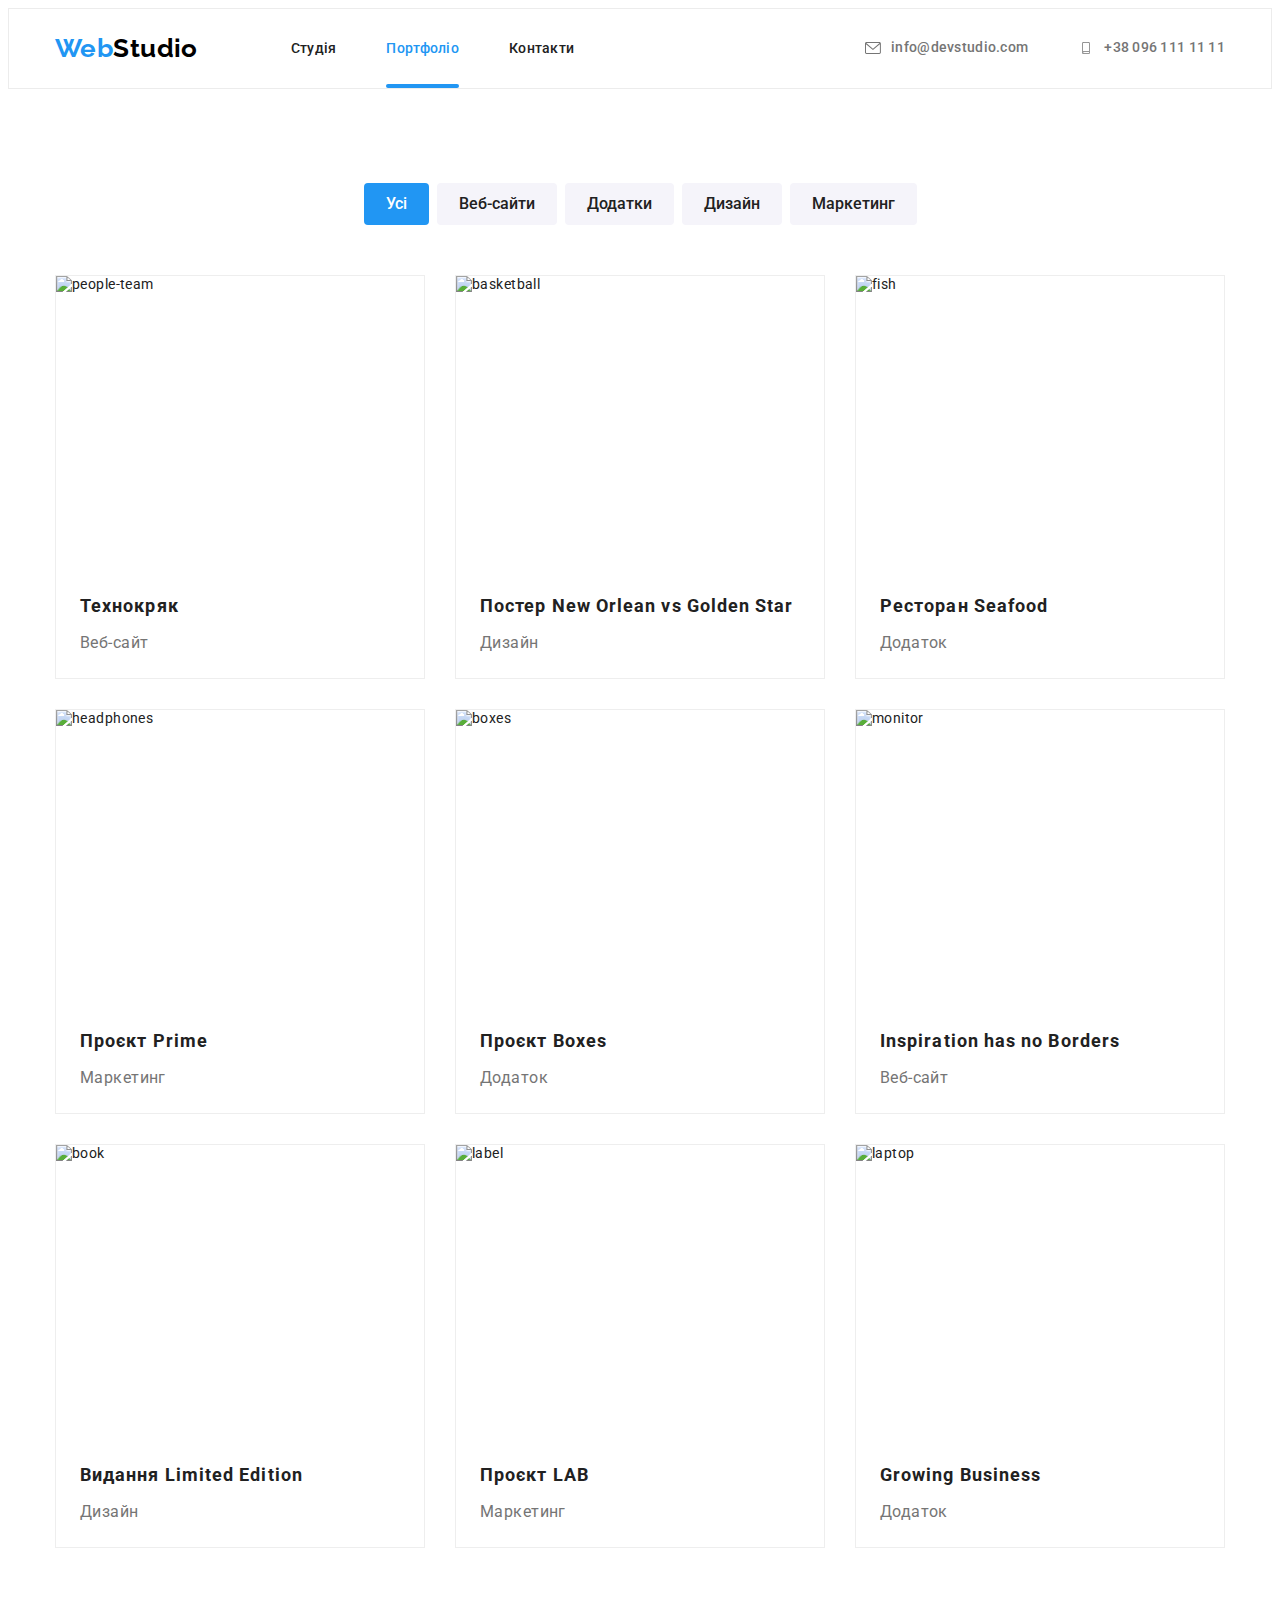
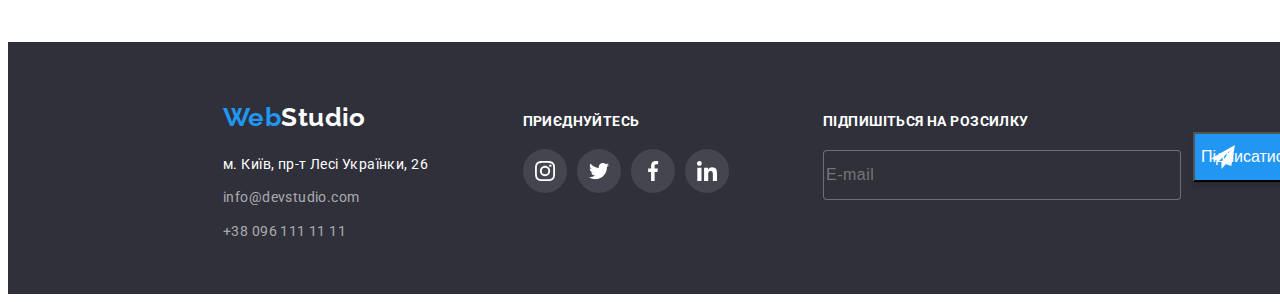
==== portfolio.html @ 195b37fa "finally" ====
<!DOCTYPE html>
<html lang="en">
  <head>
    <meta charset="UTF-8" />
    <meta http-equiv="X-UA-Compatible" content="IE=edge" />
    <meta name="viewport" content="width=device-width, initial-scale=1.0" />
    <title>Portfolio</title>
    <link rel="preconnect" href="https://fonts.googleapis.com" />
    <link rel="preconnect" href="https://fonts.gstatic.com" crossorigin />
    <link
      href="https://fonts.googleapis.com/css2?family=Montserrat:wght@400;700&family=Raleway:wght@700&family=Roboto:wght@400;500;700;900&display=swap"
      rel="stylesheet"
    />
    <link
      rel="stylesheet"
      href="https://cdnjs.cloudflare.com/ajax/libs/normalize/1.0.0/normalize.min.css"
    />
    <link rel="stylesheet" href="./styles/styles.css" />
  </head>
  <body>
    <header class="header">
      <div class="container">
        <nav class="header-nav">
          <a href="./index.html" class="logo link">Web<span class="studio">Studio</span></a>
          <ul class="header-nav-list list">
            <li class="header-nav-item">
              <a class="header-nav-link link" href="./index.html">Студія</a>
            </li>
            <li class="header-nav-item">
              <a class="header-nav-link link current" href="./portfolio.html">Портфоліо</a>
            </li>
            <li class="header-nav-item"><a class="header-nav-link link" href="">Контакти</a></li>
          </ul>
        </nav>
        <ul class="contact-list list">
          <li class="contact-item">
            <a class="contact-link link" href="mailto:info@devstudio.com"
              ><svg class="mail-icon" width="16px" height="12px">
                <use href="./images/icons.svg#mail"></use></svg
              >info@devstudio.com</a
            >
          </li>
          <li class="contact-item">
            <a class="contact-link link" href="tel:+380961111111"
              ><svg class="tel-icon" width="16px" height="12px">
                <use href="./images/icons.svg#tel"></use></svg
              >+38 096 111 11 11</a
            >
          </li>
        </ul>
      </div>
    </header>
    <!--Main-->
    <main>
      <section class="section">
        <div class="container">
          <h1 class="visually-hidden">Our works</h1>
          <ul class="filter-btn-list list">
            <li class="filter-btn-item">
              <button type="button" class="button-portfolio active">Усі</button>
            </li>
            <li class="filter-btn-item">
              <button type="button" class="button-portfolio">Веб-сайти</button>
            </li>
            <li class="filter-btn-item">
              <button type="button" class="button-portfolio">Додатки</button>
            </li>
            <li class="filter-btn-item">
              <button type="button" class="button-portfolio">Дизайн</button>
            </li>
            <li class="filter-btn-item">
              <button type="button" class="button-portfolio">Маркетинг</button>
            </li>
          </ul>

          <ul class="project-list list">
            <li class="project-item">
              <a class="portfolio-card-link link" href="">
                <div class="overlay">
                  <img
                    src="./images/portfolio/our-people.jpg"
                    alt="people-team"
                    width="370"
                    height="294"
                  />
                  <p class="overlay-text">
                    Ресурс пропонує комплексні пропозиції з різним рівнем функціоналу та сервісів.
                    Все це дозволить відвідувачу отримати вичерпні відомості про компанію чи
                    приватну особу.
                  </p>
                </div>
                <div class="project-wrapper">
                  <h3 class="portfolio-title">Технокряк</h3>
                  <p class="portfolio-text">Веб-сайт</p>
                </div>
              </a>
            </li>
            <li class="project-item">
              <a class="portfolio-card-link link" href="">
                <div class="overlay">
                  <img
                    src="./images/portfolio/golden-star.jpg"
                    alt="basketball"
                    width="370"
                    height="294"
                  />
                  <p class="overlay-text">
                    Ресурс пропонує комплексні пропозиції з різним рівнем функціоналу та сервісів.
                    Все це дозволить відвідувачу отримати вичерпні відомості про компанію чи
                    приватну особу.
                  </p>
                </div>
                <div class="project-wrapper">
                  <h3 class="portfolio-title">Постер New Orlean vs Golden Star</h3>
                  <p class="portfolio-text">Дизайн</p>
                </div></a
              >
            </li>
            <li class="project-item">
              <a class="portfolio-card-link link" href="">
                <div class="overlay">
                  <img src="./images/portfolio/sea-food.jpg" alt="fish" width="370" height="294" />
                  <p class="overlay-text">
                    Ресурс пропонує комплексні пропозиції з різним рівнем функціоналу та сервісів.
                    Все це дозволить відвідувачу отримати вичерпні відомості про компанію чи
                    приватну особу.
                  </p>
                </div>
                <div class="project-wrapper">
                  <h3 class="portfolio-title">Ресторан Seafood</h3>
                  <p class="portfolio-text">Додаток</p>
                </div></a
              >
            </li>
            <li class="project-item">
              <a class="portfolio-card-link link" href="">
                <div class="overlay">
                  <img
                    src="./images/portfolio/prime.jpg"
                    alt="headphones"
                    width="370"
                    height="294"
                  />
                  <p class="overlay-text">
                    Ресурс пропонує комплексні пропозиції з різним рівнем функціоналу та сервісів.
                    Все це дозволить відвідувачу отримати вичерпні відомості про компанію чи
                    приватну особу.
                  </p>
                </div>
                <div class="project-wrapper">
                  <h3 class="portfolio-title">Проєкт Prime</h3>
                  <p class="portfolio-text">Маркетинг</p>
                </div></a
              >
            </li>
            <li class="project-item">
              <a class="portfolio-card-link link" href="">
                <div class="overlay">
                  <img src="./images/portfolio/boxes.jpg" alt="boxes" width="370" height="294" />
                  <p class="overlay-text">
                    Ресурс пропонує комплексні пропозиції з різним рівнем функціоналу та сервісів.
                    Все це дозволить відвідувачу отримати вичерпні відомості про компанію чи
                    приватну особу.
                  </p>
                </div>
                <div class="project-wrapper">
                  <h3 class="portfolio-title">Проєкт Boxes</h3>
                  <p class="portfolio-text">Додаток</p>
                </div></a
              >
            </li>
            <li class="project-item">
              <a class="portfolio-card-link link" href="">
                <div class="overlay">
                  <img
                    src="./images/portfolio/inspiration.jpg"
                    alt="monitor"
                    width="370"
                    height="294"
                  />
                  <p class="overlay-text">
                    Ресурс пропонує комплексні пропозиції з різним рівнем функціоналу та сервісів.
                    Все це дозволить відвідувачу отримати вичерпні відомості про компанію чи
                    приватну особу.
                  </p>
                </div>
                <div class="project-wrapper">
                  <h3 class="portfolio-title">Inspiration has no Borders</h3>
                  <p class="portfolio-text">Веб-сайт</p>
                </div></a
              >
            </li>
            <li class="project-item">
              <a class="portfolio-card-link link" href="">
                <div class="overlay">
                  <img src="./images/portfolio/limited.jpg" alt="book" width="370" height="294" />
                  <p class="overlay-text">
                    Ресурс пропонує комплексні пропозиції з різним рівнем функціоналу та сервісів.
                    Все це дозволить відвідувачу отримати вичерпні відомості про компанію чи
                    приватну особу.
                  </p>
                </div>
                <div class="project-wrapper">
                  <h3 class="portfolio-title">Видання Limited Edition</h3>
                  <p class="portfolio-text">Дизайн</p>
                </div></a
              >
            </li>
            <li class="project-item">
              <a class="portfolio-card-link link" href="">
                <div class="overlay">
                  <img src="./images/portfolio/lab.jpg" alt="label" width="370" height="294" />
                  <p class="overlay-text">
                    Ресурс пропонує комплексні пропозиції з різним рівнем функціоналу та сервісів.
                    Все це дозволить відвідувачу отримати вичерпні відомості про компанію чи
                    приватну особу.
                  </p>
                </div>
                <div class="project-wrapper">
                  <h3 class="portfolio-title">Проєкт LAB</h3>
                  <p class="portfolio-text">Маркетинг</p>
                </div></a
              >
            </li>
            <li class="project-item">
              <a class="portfolio-card-link link" href="">
                <div class="overlay">
                  <img
                    src="./images/portfolio/business.jpg"
                    alt="laptop"
                    width="370"
                    height="294"
                  />
                  <p class="overlay-text">
                    Ресурс пропонує комплексні пропозиції з різним рівнем функціоналу та сервісів.
                    Все це дозволить відвідувачу отримати вичерпні відомості про компанію чи
                    приватну особу.
                  </p>
                </div>
                <div class="project-wrapper">
                  <h3 class="portfolio-title">Growing Business</h3>
                  <p class="portfolio-text">Додаток</p>
                </div></a
              >
            </li>
          </ul>
        </div>
      </section>
    </main>
    <!--Footer-->
    <footer class="footer">
      <div class="container">
        <div>
          <a href="./index.html" class="logo">Web<span class="studio-footer">Studio</span></a>
          <address class="address">
            <ul class="address-list list">
              <li class="address-item">
                <a class="maps" href="">м. Київ, пр-т Лесі Українки, 26</a>
              </li>
              <li class="address-item">
                <a class="mail-footer" href="mailto:info@devstudio.com">info@devstudio.com</a>
              </li>
              <li class="address-item">
                <a class="tel-footer" href="tel:+380961111111">+38 096 111 11 11</a>
              </li>
            </ul>
          </address>
        </div>
        <div class="social-network-box">
          <h3 class="footer-title">приєднуйтесь</h3>
          <ul class="list social-network-list-footer">
            <li class="social-network-items">
              <a
                class="social-network-link link"
                href=""
                target="_blank"
                rel="noopener noreferrer"
                aria-label="instagram"
                ><svg class="social-icon" width="20px" height="20px">
                  <use href="./images/icons.svg#instagram"></use></svg
              ></a>
            </li>
            <li class="social-network-items">
              <a
                class="social-network-link link"
                href=""
                target="_blank"
                rel="noopener noreferrer"
                aria-label="twitter"
                ><svg class="social-icon" width="20px" height="20px">
                  <use href="./images/icons.svg#twitter"></use></svg
              ></a>
            </li>
            <li class="social-network-items">
              <a
                class="social-network-link link"
                href=""
                target="_blank"
                rel="noopener noreferrer"
                aria-label="facebook"
                ><svg class="social-icon" width="20px" height="20px">
                  <use href="./images/icons.svg#facebook"></use></svg
              ></a>
            </li>
            <li class="social-network-items">
              <a
                class="social-network-link link"
                href=""
                target="_blank"
                rel="noopener noreferrer"
                aria-label="linkedin"
                ><svg class="social-icon" width="20px" height="20px">
                  <use href="./images/icons.svg#linkedin"></use></svg
              ></a>
            </li>
          </ul>
        </div>
        <div >
          <form class="send-mail" name="signup-form" autocomplete="on" novalidate>
           
            <label>  
              <p class="sign-text">Підпишіться на розсилку</p>
            <input class="label-footer-mail" type="text" name="mail" placeholder="E-mail" />
            
          </label>
      
        <button class="button-signup" type="submit">Підписатися <svg class="telegram-icon" width="24px" height="24px">
            <use href="./images/icons.svg#telegram"></use></svg>
        </button>
      </form>
      </div>
      </div>



    </footer>
  </body>
</html>
---- styles/styles.css ----
:root {
  --primary-text-color: #212121;
  --title-text-color: #212121;
  --undertitle-text-color: #757575;
  --nav-text-color: #2196f3;
  --primary-backgroundcolor: #ffffff;
  --secondary-backgroundcolor: #f5f4fa;
  --button-color: #2196f3;
  --logo-color: #000000;
  --hero-text-color: #ffffff;
  --hero-background-color: #2f303a;
  --picture-background-color: #eeeeee;
  --hero-overlay-color: rgba(47, 48, 58, 0.4);
  --hero-background-color: #c4c4c4;
  --footer-color: #2f303a;
  --icon-footer-background: rgba(255, 255, 255, 0.1);
}
body {
  background-color: var(--primary-backgroundcolor);
  color: var(--primary-text-color);
  font-family: 'Roboto', sans-serif;
  font-size: 14px;
  letter-spacing: 0.03em;
}

/* reset */
html {
  box-sizing: border-box;
}
*,
*::after,
*::before {
  box-sizing: inherit;
}
/* Стили для обнуления верхних отступов у элементов */
h1,
h2,
h3,
h4,
h5,
h6,
p {
  margin: 0;
}
/* Класс для обнуления базовых свойств у списков (ul) */
.list {
  list-style: none;
  padding-left: 0;
  margin: 0;
}
/* Класс для обнуления базовых свойств у ссылок */
.link {
  text-decoration: none;
  color: inherit;
}
/* Свойства для корректного отображения картинок */
img {
  display: block;
  max-width: 100%;
  height: auto;
}
/* Свойства для обнуления курсива у address */

address {
  font-style: normal;
}

/* utils */
.container {
  width: 1200px;
  padding: 0 15px;
  margin: 0 auto;
}

.visually-hidden {
  position: absolute;
  width: 1px;
  height: 1px;
  margin: -1px;
  border: 0;
  padding: 0;

  white-space: nowrap;
  clip-path: inset(100%);
  clip: rect(0 0 0 0);
  overflow: hidden;
}

.section-title {
  font-size: 36px;
  line-height: 1.17;
  text-align: center;
  margin-bottom: 50px;
}

.section {
  padding-top: 94px;
  padding-bottom: 94px;
}

/* header */
.header {
  border: 1px solid #ececec;
  padding-top: 24px;
  padding-bottom: 24px;
}

.header .container {
  display: flex;
  align-items: center;
}
.logo {
  color: var(--nav-text-color);
  font-family: 'Raleway', sans-serif;
  font-weight: 700;
  font-size: 26px;
  line-height: 1.19;
  text-decoration: none;
  margin-right: 93px;
}
.studio {
  color: var(--logo-color);
}

/* site-nav */

.header-nav {
  display: flex;
  align-items: center;
  margin-right: auto;
}
.header-nav-list {
  display: flex;
  gap: 50px;
  align-items: center;
}

.header-nav-item {
  position: relative;
}

.header-nav-link {
  color: var(--primary-text-color);
  font-weight: 500;
  line-height: 1.14;
  letter-spacing: 0.02em;
  text-decoration: none;
  transition-property: color;
  transition-duration: 250ms;
  transition-timing-function: cubic-bezier(0.4, 0, 0.2, 1);
  position: relative;
  padding-top: 32px;
  padding-bottom: 32px;
}

.header-nav-link.current::after {
  width: 100%;
  height: 4px;
  background-color: var(--button-color);
  border-radius: 2px;
  position: absolute;
  content: '';
  bottom: 0;
  left: 0;
}

.current {
  color: var(--nav-text-color);
}

.header-nav-link:hover,
.header-nav-link:focus,
.contact-link:hover,
.contact-link:focus {
  color: var(--nav-text-color);
}
.mail-icon {
  fill: currentColor;
  margin-right: 10px;
}

.tel-icon {
  fill: currentColor;
  margin-right: 10px;
}

.underhero-icon {
  display: flex;
  align-items: center;
  justify-content: center;
  background-color: var(--secondary-backgroundcolor);
  min-height: 120px;
  margin-bottom: 30px;
}

.contact-link {
  color: var(--undertitle-text-color);
  font-weight: 500;
  line-height: 1.14;
  letter-spacing: 0.02em;
  text-decoration: none;
  display: flex;
  align-items: center;
  transition-property: color;
  transition-duration: 250ms;
  transition-timing-function: cubic-bezier(0.4, 0, 0.2, 1);
}

.contact-list {
  display: flex;
  align-items: center;
  gap: 50px;
}

/* Main */
.hero {
  background-color: var(--hero-background-color);
  padding-top: 200px;
  padding-bottom: 200px;
  text-align: center;
  background-image: linear-gradient(to right, var(--hero-overlay-color), var(--hero-overlay-color)),
    url(../images/background-hero.jpg);
  background-repeat: no-repeat;
  background-size: cover;
  background-position: center;
  width: 1600px;
  height: 600px;
  margin-left: auto;
  margin-right: auto;
}
.hero-title {
  width: 696px;
  margin-right: auto;
  margin-left: auto;
  margin-bottom: 30px;
  color: var(--hero-text-color);
  font-weight: 900;
  font-size: 44px;
  line-height: 1.36;
  text-align: center;
  letter-spacing: 0.06em;
  text-transform: uppercase;
}

.button {
  cursor: pointer;
  color: var(--hero-text-color);
  background-color: var(--button-color);
  font-family: 'Roboto';
  font-weight: 700;
  font-size: 16px;
  line-height: 1.88;
  letter-spacing: 0.06em;
  padding: 10px 32px;
  border-radius: 4px;
  border: none;
}

.backdrop {
  width: 100%;
  height: 100%;
  background-color: rgba(0, 0, 0, 0.2);
  position: fixed;
  left: 0;
  top: 0;
  opacity: 1;
  visibility: visible;
  z-index: 10;
  transition-property: opacity, visibility;
  transition-duration: 250ms;
  transition-timing-function: cubic-bezier(0.4, 0, 0.2, 1);
}

.is-hidden.backdrop {
  opacity: 0;
  visibility: hidden;
  pointer-events: none;
}

.modal {
  width: 528px;
  height: 581px;
  background-color: #ffffff;
  box-shadow: 0px 1px 3px rgba(0, 0, 0, 0.12), 0px 1px 1px rgba(0, 0, 0, 0.14),
    0px 2px 1px rgba(0, 0, 0, 0.2);
  border-radius: 4px;
  position: absolute;
  top: 50%;
  left: 50%;
  transform: translate(-50%, -50%);
}

.close-btn {
  fill: currentColor;
  width: 30px;
  height: 30px;
  border-radius: 50%;
  background-color: #ffffff;
  border: 1px solid rgba(0, 0, 0, 0.1);
  display: flex;
  align-items: center;
  justify-content: center;
  position: absolute;
  right: 8px;
  top: 8px;
}

/* <!--Form> */

.register-form-title {
  display: block;
font-weight: 700;
font-size: 20px;
line-height: 1.15x;
text-align: center;
letter-spacing: 0.03em;
color: var(--title-text-color);
padding-top: 40px;
padding-right: 39px;
margin-bottom: 12px;
padding-left: 41px;
}

.register-form-group {
margin-bottom: 20px;
}

.register-form-field {
  display: block;
  margin-bottom: 10px;
  position: relative;
}

.register-form-agreement {
  display: flex;
  align-items: center;
  justify-content: center;
  margin-bottom: 30px;
  gap: 7px;
}

.icon-checked {
  opacity: 0;
  fill: var(--hero-text-color);
  transition: opacity;
  transition-duration: 250ms;
  transition-timing-function: cubic-bezier(0.4, 0, 0.2, 1);

}

.register-form-checkbox:checked + .register-form-icons .icon-checked {
opacity: 1;
}

.icon-unchecked {
  opacity: 1;
  transition: opacity;
  transition-duration: 250ms;
  transition-timing-function: cubic-bezier(0.4, 0, 0.2, 1);
}

.register-form-checkbox:checked + .register-form-icons .icon-unchecked {
  opacity: 0;
  }

.register-form-label {
  font-size: 12px;
  line-height: 1.17;
   letter-spacing: 0.01em;
  color: var(--undertitle-text-color);
  display: block;
  margin-bottom: 4px;
  position: absolute;
  }

.register-form-input {
  width: 448px;
  height: 40px;
  border: 1px solid rgba(33, 33, 33, 0.2);
  border-radius: 4px;
  padding-left: 42px;
  padding-right: 42px;
  outline: transparent;
  transition: border;
  transition-duration: 250ms;
  transition-timing-function: cubic-bezier(0.4, 0, 0.2, 1);
}

.register-form-icon {
  position: absolute;
    left: 55px;
  bottom: 11px;
  transition: fill;
  transition-duration: 250ms;
  transition-timing-function: cubic-bezier(0.4, 0, 0.2, 1);

}

.register-form-input:focus + .register-form-icon {
  fill: var(--nav-text-color);
}

.register-form-input:focus {
  border-color: var(--nav-text-color);
}



  .register-form-btn {
  display: block;
  margin: 0 auto;
  width: 200px;
height: 50px;
background: var(--nav-text-color);
box-shadow: 0px 4px 4px rgba(0, 0, 0, 0.15);
border-radius: 4px;
border: none;
color:var(--primary-backgroundcolor);
font-size: 16px;
font-weight: 700;
line-height: 1.88;
letter-spacing: 0.06em;

}

textarea {
  width: 448px;
  height: 120px;
 
}

.register-form-message {
  border: 1px solid rgba(33, 33, 33, 0.2);
border-radius: 4px;
outline: transparent;
resize: none;  
padding: 16px 12px;
  transition: border-color;
  transition-duration: 250ms;
  transition-timing-function: cubic-bezier(0.4, 0, 0.2, 1);
}

.register-form-message:focus {
  border-color: var(--nav-text-color);
}


/* portfolio */

.project-list {
  display: flex;
  flex-wrap: wrap;
  gap: 30px;
}

.portfolio-card-link {
  display: block;
  transition-property: box-shadow;
  transition-duration: 250ms;
  transition-timing-function: cubic-bezier(0.4, 0, 0.2, 1);
  box-shadow: 0px 1px 1px transparent, 1px 4px 6px transparent;
}
.portfolio-card-link:hover,
.portfolio-card-link:focus {
  box-shadow: 0px 1px 1px rgba(0, 0, 0, 0.12), 0px 4px 4px rgba(0, 0, 0, 0.06),
    1px 4px 6px rgba(0, 0, 0, 0.16);
}

.overlay {
  position: relative;
  overflow: hidden;
}

.overlay-text {
  position: absolute;
  top: 0;
  left: 0;
  padding: 63px 24px;
  font-size: 18px;
  line-height: 1.56;
  transform: translateY(100%);
  background: rgba(33, 150, 243, 0.9);
  transition-property: transform;
  transition-duration: 250ms;
  transition-timing-function: cubic-bezier(0.4, 0, 0.2, 1);
}

.portfolio-card-link:hover .overlay-text,
.portfolio-card-link:focus .overlay-text {
  transform: translateY(0);
  color: var(--hero-text-color);
}

.project-item {
  border: 1px solid #eeeeee;
  width: calc((100% - 60px) / 3);
}

.project-wrapper {
  padding: 20px 24px;
}
.button-portfolio {
  cursor: pointer;
  color: var(--primary-text-color);
  background-color: var(--secondary-backgroundcolor);
  font-family: 'Roboto';
  font-weight: 500;
  font-size: 16px;
  line-height: 1.88;
  text-align: center;
  border: none;
  padding: 6px 22px;
  border-radius: 4px;
  box-shadow: 0px 3px 1px transparent, 0px 1px 2px transparent, 0px 2px 2px transparent;
  transition-property: background-color, color, box-shadow;
  transition-duration: 250ms;
  transition-timing-function: cubic-bezier(0.4, 0, 0.2, 1);
}

.button-portfolio.active {
  color: var(--hero-text-color);
  background-color: var(--nav-text-color);
}

.button-portfolio:hover,
.button-portfolio:focus {
  color: var(--hero-text-color);
  background-color: var(--nav-text-color);
  box-shadow: 0px 3px 1px rgba(0, 0, 0, 0.1), 0px 1px 2px rgba(0, 0, 0, 0.08),
    0px 2px 2px rgba(0, 0, 0, 0.12);
}

.filter-btn-list {
  display: flex;
  gap: 8px;
  margin-bottom: 50px;
  justify-content: center;
}

/* .image-portfolio {
  background-color: url(/images/portfolio/our-people.jpg);
} */

/* advatages */
.advantages-title {
  line-height: 1.14;
  text-transform: uppercase;
  font-size: 14px;
  margin-bottom: 10px;
}

.advantages-list {
  display: flex;
  gap: 30px;
}

.advantages-item {
  width: calc((100% - 90px) / 4);
}

.antenna {
  margin-bottom: 30px;
  background-color: var(--secondary-backgroundcolor);
  border-radius: 4px;
  width: 65px;
  height: 70px;
}

.advantages-text {
  color: var(--undertitle-text-color);
  line-height: 1.71;
}

/* About */

.about {
  padding-top: 0;
}

.about-list {
  display: flex;
  gap: 30px;
}

.about-item {
  position: relative;
}

.what-we-do-text {
  position: absolute;
  width: 100%;
  height: 70px;
  background-color: rgba(47, 48, 58, 0.8);
  bottom: 0px;
  text-align: center;
  padding: 27px 0;
  color: #ffffff;
  text-transform: uppercase;
}

/* Team */

.team {
  background-color: var(--secondary-backgroundcolor);
}

.team-list {
  display: flex;
  gap: 30px;
}
.team-name {
  font-weight: 500;
  font-size: 16px;
  line-height: 1.19;
  text-align: center;
  margin-bottom: 10px;
}

.team-item {
  background-color: var(--primary-backgroundcolor);
  box-shadow: 0px 1px 3px rgba(0, 0, 0, 0.12), 0px 1px 1px rgba(0, 0, 0, 0.14),
    0px 2px 1px rgba(0, 0, 0, 0.2);
  border-radius: 0px 0px 4px 4px;
}

.team-wrapper {
  padding-top: 30px;
}

.team-text {
  color: var(--undertitle-text-color);
  font-size: 16px;
  line-height: 1.19;
  text-align: center;
  margin-bottom: 16px;
}

.social-network-list {
  display: flex;
  gap: 10px;
  padding-bottom: 30px;
  justify-content: center;
}

.social-network-link {
  width: 44px;
  height: 44px;
  display: flex;
  align-items: center;
  justify-content: center;
  border-radius: 50%;
  text-decoration: none;
  color: #afb1b8;
  transition-property: background-color, color;
  transition-duration: 250ms;
  transition-timing-function: cubic-bezier(0.4, 0, 0.2, 1);
}

.social-network-link:hover,
.social-network-link:focus {
  color: var(--hero-text-color);
  background-color: var(--nav-text-color);
}

.social-icon {
  fill: currentColor;
}

/*Client companies*/

.clients-list {
  display: flex;
  gap: 30px;
  align-items: center;
  justify-content: center;
}

.clients-link {
  display: flex;
  justify-content: center;
  align-items: center;
  width: 170px;
  height: 92px;
  border: 1px solid #afb1b8;
  border-radius: 4px;
  color: #afb1b8;
  transition-property: border-color, color;
  transition-duration: 250ms;
  transition-timing-function: cubic-bezier(0.4, 0, 0.2, 1);
}

.clients-icon {
  fill: currentColor;
}

.clients-link:hover,
.clients-link:focus {
  border-color: var(--nav-text-color);
  color: var(--nav-text-color);
}

.portfolio-title {
  font-size: 18px;
  line-height: 2;
  letter-spacing: 0.06em;
  margin-bottom: 4px;
}
.portfolio-text {
  font-size: 16px;
  line-height: 1.88;
  color: var(--undertitle-text-color);
}

/* footer */
.footer {
  background-color: var(--footer-color);
  padding: 60px 0;
  width: 1600px;
  height: 252px;
  margin: 0 auto;

}

.footer .logo {
  margin-bottom: 20px;
  display: inline-block;
  margin-right: 0;
}

.studio-footer {
  color: var(--hero-text-color);
}

.maps {
  color: var(--hero-text-color);
  font-style: normal;
  font-weight: 400;
  line-height: 1.71;
  text-decoration: none;
}
.mail-footer {
  color: rgba(255, 255, 255, 0.6);
  font-style: normal;
  font-weight: 400;
  line-height: 1.71;
  transition-property: color;
  text-decoration: none;
  transition-duration: 250ms;
  transition-timing-function: cubic-bezier(0.4, 0, 0.2, 1);
}

.tel-footer {
  color: rgba(255, 255, 255, 0.6);
  font-style: normal;
  font-weight: 400;
  line-height: 24px;
  transition-property: color;
  text-decoration: none;
  transition-duration: 250ms;
  transition-timing-function: cubic-bezier(0.4, 0, 0.2, 1);
}
.mail-footer:hover,
.mail-footer:focus,
.tel-footer:hover,
.tel-footer:focus {
  color: var(--nav-text-color);
}

/* .address-list {
    display: flex;
    flex-direction: column;
    gap: 9px;
} */
.address-item:not(:last-child) {
  margin-bottom: 9px;
}
.footer-title {
  color: #ffffff;
  text-transform: uppercase;
  margin-bottom: 20px;
  font-size: 14px;
}
.social-network-list-footer {
  display: flex;
  justify-content: flex-start;
  gap: 10px;
}

.footer > .container {
  display: flex;
  align-items: baseline;
  justify-content: space-between;
}

.footer .social-network-link {
  color: var(--hero-text-color);
  background-color: var(--icon-footer-background);
}

.social-network-link:hover,
.social-network-link:focus {
  color: var(--hero-text-color);
  background-color: var(--nav-text-color);
}

.send-mail {
  display: flex;
    align-items: flex-end;
  gap: 12px;
}

.sign-text {
  color: var(--hero-text-color);
  line-height: 1.19;
  font-weight: 700;

  margin-bottom: 20px;
  text-transform: uppercase;
}

  .label-footer-mail {
    width: 358px;
    height: 50px;
    border: 1px solid rgba(255, 255, 255, 0.3);
box-shadow: drop-shadow(0px 4px 4px rgba(0, 0, 0, 0.15));
border-radius: 4px;
background: var(--footer-color);
font-size: 16px;
display: flex;
align-items: center;
letter-spacing: 0.03em;
color: rgba(255, 255, 255, 0.6);
}

.button-signup {
  width: 200px;
height: 50px;
background: #2196F3;
box-shadow: 0px 4px 4px rgba(0, 0, 0, 0.15);
color: var(--hero-text-color);
display: flex;
align-items: center;
align-self: center;
font-size: 16px;
padding: 10px, 28px;
position: relative;
}

.telegram-icon {
  margin-left: 10px;
  fill: var(--hero-text-color);
  position: absolute;
}
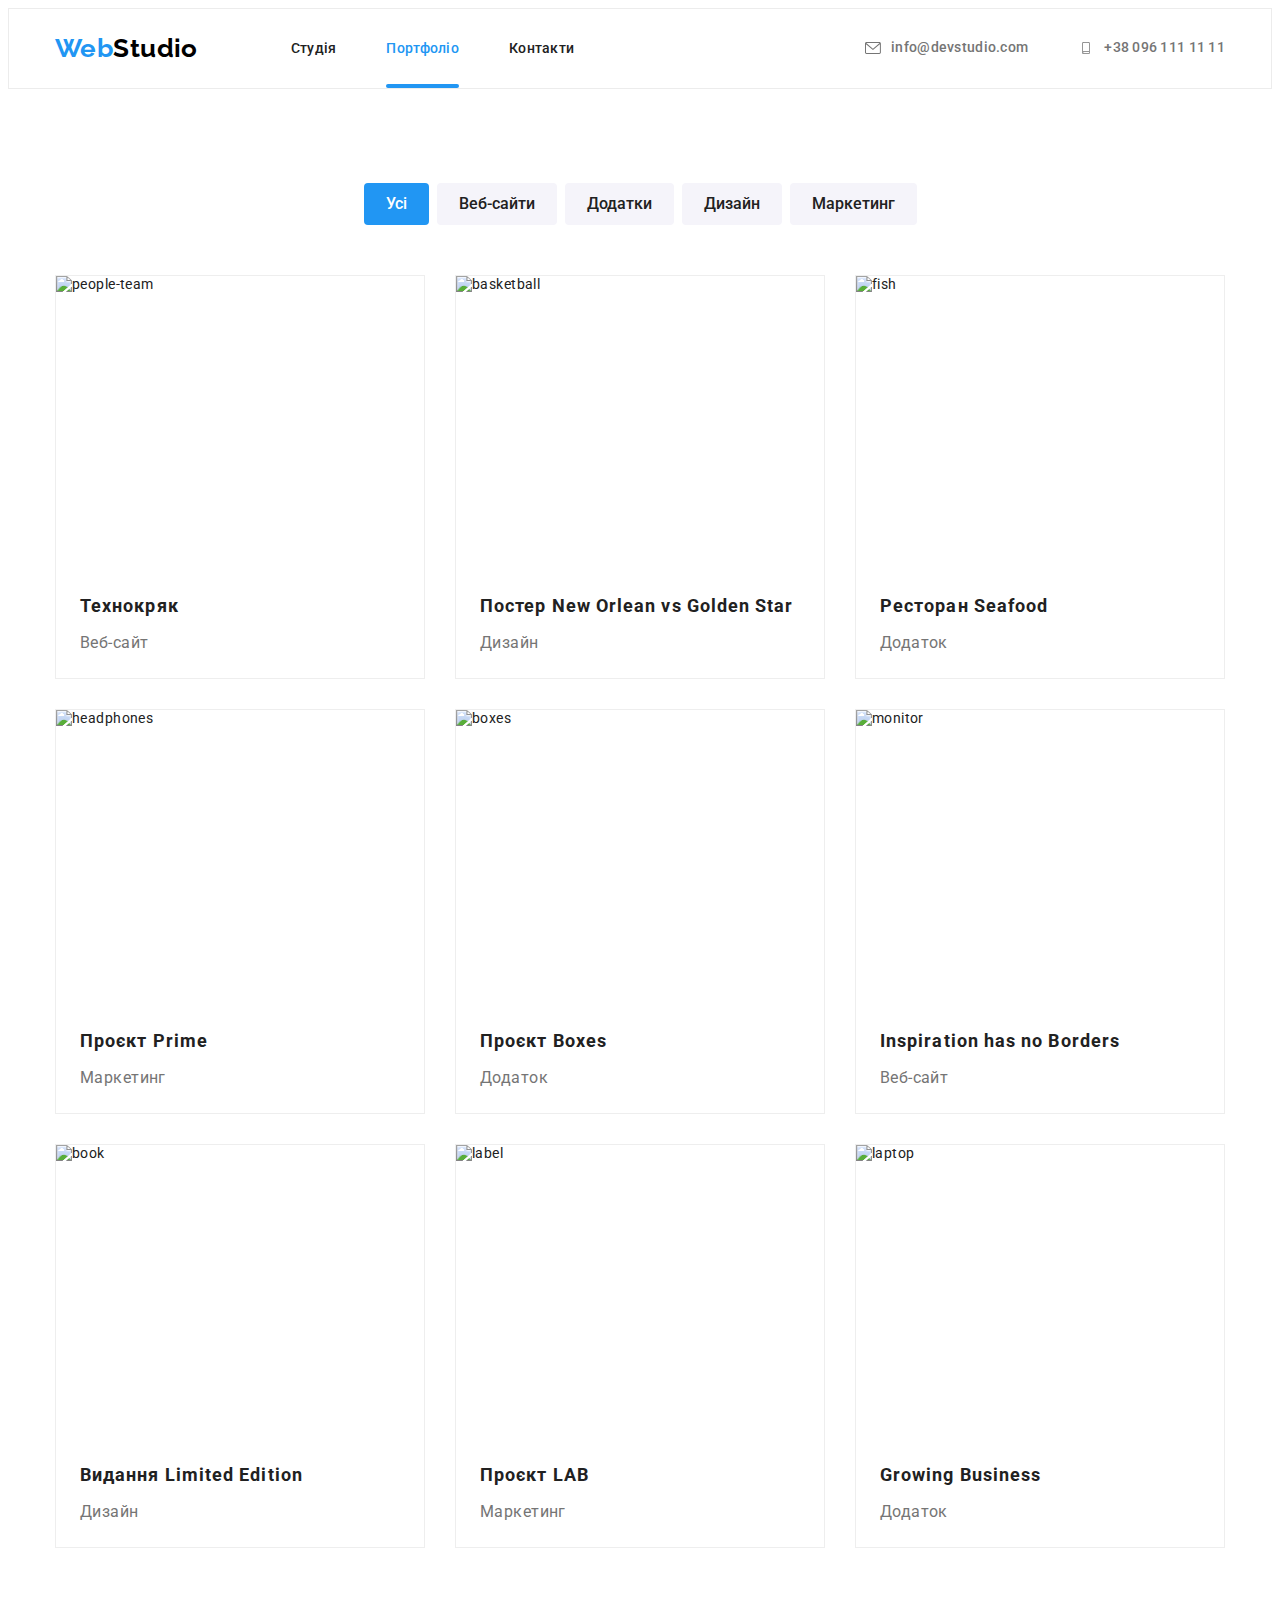
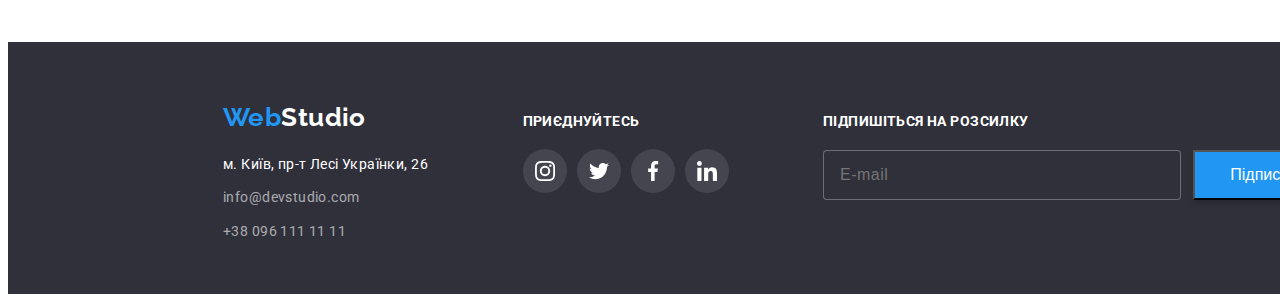
==== commit 6f0cdef5: "to mentor" ====
--- a/portfolio.html
+++ b/portfolio.html
@@ -315,24 +315,22 @@
             </li>
           </ul>
         </div>
-        <div >
+        <div>
           <form class="send-mail" name="signup-form" autocomplete="on" novalidate>
-           
-            <label>  
-              <p class="sign-text">Підпишіться на розсилку</p>
-            <input class="label-footer-mail" type="text" name="mail" placeholder="E-mail" />
-            
-          </label>
-      
-        <button class="button-signup" type="submit">Підписатися <svg class="telegram-icon" width="24px" height="24px">
-            <use href="./images/icons.svg#telegram"></use></svg>
-        </button>
-      </form>
+            <label>
+              <span class="sign-text">Підпишіться на розсилку</span>
+              <input class="label-footer-mail" type="text" name="mail" placeholder="E-mail" />
+            </label>
+
+            <button class="button-signup" type="submit">
+              Підписатися
+              <svg class="telegram-icon" width="24px" height="24px">
+                <use href="./images/icons.svg#telegram"></use>
+              </svg>
+            </button>
+          </form>
+        </div>
       </div>
-      </div>
-
-
-
     </footer>
   </body>
 </html>
--- a/styles/styles.css
+++ b/styles/styles.css
@@ -285,6 +285,7 @@
     0px 2px 1px rgba(0, 0, 0, 0.2);
   border-radius: 4px;
   position: absolute;
+  padding: 40px;
   top: 50%;
   left: 50%;
   transform: translate(-50%, -50%);
@@ -303,31 +304,35 @@
   position: absolute;
   right: 8px;
   top: 8px;
+  transition: fill;
+  transition-duration: 250ms;
+  transition-timing-function: cubic-bezier(0.4, 0, 0.2, 1);
+}
+
+.close-btn:hover {
+  fill: var(--nav-text-color);
 }
 
 /* <!--Form> */
 
 .register-form-title {
   display: block;
-font-weight: 700;
-font-size: 20px;
-line-height: 1.15x;
-text-align: center;
-letter-spacing: 0.03em;
-color: var(--title-text-color);
-padding-top: 40px;
-padding-right: 39px;
-margin-bottom: 12px;
-padding-left: 41px;
+  font-weight: 700;
+  font-size: 20px;
+  line-height: 1.15x;
+  text-align: center;
+  letter-spacing: 0.03em;
+  margin-bottom: 30px;
+  color: var(--title-text-color);
 }
 
 .register-form-group {
-margin-bottom: 20px;
+  margin-bottom: 20px;
 }
 
 .register-form-field {
   display: block;
-  margin-bottom: 10px;
+  margin-bottom: 28px;
   position: relative;
 }
 
@@ -337,19 +342,27 @@
   justify-content: center;
   margin-bottom: 30px;
   gap: 7px;
+  position: relative;
+}
+
+.register-form-check {
+  background-color: transparent;
 }
 
 .icon-checked {
   opacity: 0;
   fill: var(--hero-text-color);
-  transition: opacity;
-  transition-duration: 250ms;
-  transition-timing-function: cubic-bezier(0.4, 0, 0.2, 1);
-
-}
-
-.register-form-checkbox:checked + .register-form-icons .icon-checked {
-opacity: 1;
+  transition: opacity, background-color;
+  transition-duration: 250ms;
+  transition-timing-function: cubic-bezier(0.4, 0, 0.2, 1);
+}
+
+.register-form-checkbox:checked + .register-form-check .icon-checked {
+  opacity: 1;
+}
+
+.register-form-checkbox:checked + .register-form-check {
+  background-color: var(--nav-text-color);
 }
 
 .icon-unchecked {
@@ -359,19 +372,29 @@
   transition-timing-function: cubic-bezier(0.4, 0, 0.2, 1);
 }
 
-.register-form-checkbox:checked + .register-form-icons .icon-unchecked {
+.register-form-checkbox:checked + .register-form-check .icon-unchecked {
   opacity: 0;
-  }
+}
+
+.register-form-link {
+  color: var(--nav-text-color);
+}
+
+.register-form-desc {
+  line-height: 1.71;
+}
 
 .register-form-label {
   font-size: 12px;
   line-height: 1.17;
-   letter-spacing: 0.01em;
+  letter-spacing: 0.01em;
   color: var(--undertitle-text-color);
   display: block;
   margin-bottom: 4px;
   position: absolute;
-  }
+  left: 0;
+  top: -18px;
+}
 
 .register-form-input {
   width: 448px;
@@ -388,12 +411,11 @@
 
 .register-form-icon {
   position: absolute;
-    left: 55px;
+  left: 12px;
   bottom: 11px;
   transition: fill;
   transition-duration: 250ms;
   transition-timing-function: cubic-bezier(0.4, 0, 0.2, 1);
-
 }
 
 .register-form-input:focus + .register-form-icon {
@@ -404,37 +426,33 @@
   border-color: var(--nav-text-color);
 }
 
-
-
-  .register-form-btn {
+.register-form-btn {
   display: block;
   margin: 0 auto;
   width: 200px;
-height: 50px;
-background: var(--nav-text-color);
-box-shadow: 0px 4px 4px rgba(0, 0, 0, 0.15);
-border-radius: 4px;
-border: none;
-color:var(--primary-backgroundcolor);
-font-size: 16px;
-font-weight: 700;
-line-height: 1.88;
-letter-spacing: 0.06em;
-
+  height: 50px;
+  background: var(--nav-text-color);
+  box-shadow: 0px 4px 4px rgba(0, 0, 0, 0.15);
+  border-radius: 4px;
+  border: none;
+  color: var(--primary-backgroundcolor);
+  font-size: 16px;
+  font-weight: 700;
+  line-height: 1.88;
+  letter-spacing: 0.06em;
 }
 
 textarea {
   width: 448px;
   height: 120px;
- 
 }
 
 .register-form-message {
   border: 1px solid rgba(33, 33, 33, 0.2);
-border-radius: 4px;
-outline: transparent;
-resize: none;  
-padding: 16px 12px;
+  border-radius: 4px;
+  outline: transparent;
+  resize: none;
+  padding: 16px 12px;
   transition: border-color;
   transition-duration: 250ms;
   transition-timing-function: cubic-bezier(0.4, 0, 0.2, 1);
@@ -444,6 +462,9 @@
   border-color: var(--nav-text-color);
 }
 
+/* .register-form-message::placeholder {
+  padding: 16px 12px;
+} */
 
 /* portfolio */
 
@@ -718,7 +739,6 @@
   width: 1600px;
   height: 252px;
   margin: 0 auto;
-
 }
 
 .footer .logo {
@@ -805,7 +825,7 @@
 
 .send-mail {
   display: flex;
-    align-items: flex-end;
+  align-items: flex-end;
   gap: 12px;
 }
 
@@ -813,41 +833,39 @@
   color: var(--hero-text-color);
   line-height: 1.19;
   font-weight: 700;
-
   margin-bottom: 20px;
   text-transform: uppercase;
-}
-
-  .label-footer-mail {
-    width: 358px;
-    height: 50px;
-    border: 1px solid rgba(255, 255, 255, 0.3);
-box-shadow: drop-shadow(0px 4px 4px rgba(0, 0, 0, 0.15));
-border-radius: 4px;
-background: var(--footer-color);
-font-size: 16px;
-display: flex;
-align-items: center;
-letter-spacing: 0.03em;
-color: rgba(255, 255, 255, 0.6);
+  display: block;
+}
+
+.label-footer-mail {
+  width: 358px;
+  height: 50px;
+  border: 1px solid rgba(255, 255, 255, 0.3);
+  box-shadow: drop-shadow(0px 4px 4px rgba(0, 0, 0, 0.15));
+  border-radius: 4px;
+  background: var(--footer-color);
+  font-size: 16px;
+  display: flex;
+  align-items: center;
+  letter-spacing: 0.03em;
+  color: rgba(255, 255, 255, 0.6);
+  padding: 15px 0 15px 16px;
 }
 
 .button-signup {
-  width: 200px;
-height: 50px;
-background: #2196F3;
-box-shadow: 0px 4px 4px rgba(0, 0, 0, 0.15);
-color: var(--hero-text-color);
-display: flex;
-align-items: center;
-align-self: center;
-font-size: 16px;
-padding: 10px, 28px;
-position: relative;
+  min-width: 200px;
+  min-height: 50px;
+  background: #2196f3;
+  box-shadow: 0px 4px 4px rgba(0, 0, 0, 0.15);
+  color: var(--hero-text-color);
+  display: flex;
+  align-items: center;
+  justify-content: center;
+  font-size: 16px;
+  gap: 10px;
 }
 
 .telegram-icon {
-  margin-left: 10px;
   fill: var(--hero-text-color);
-  position: absolute;
-}+}
